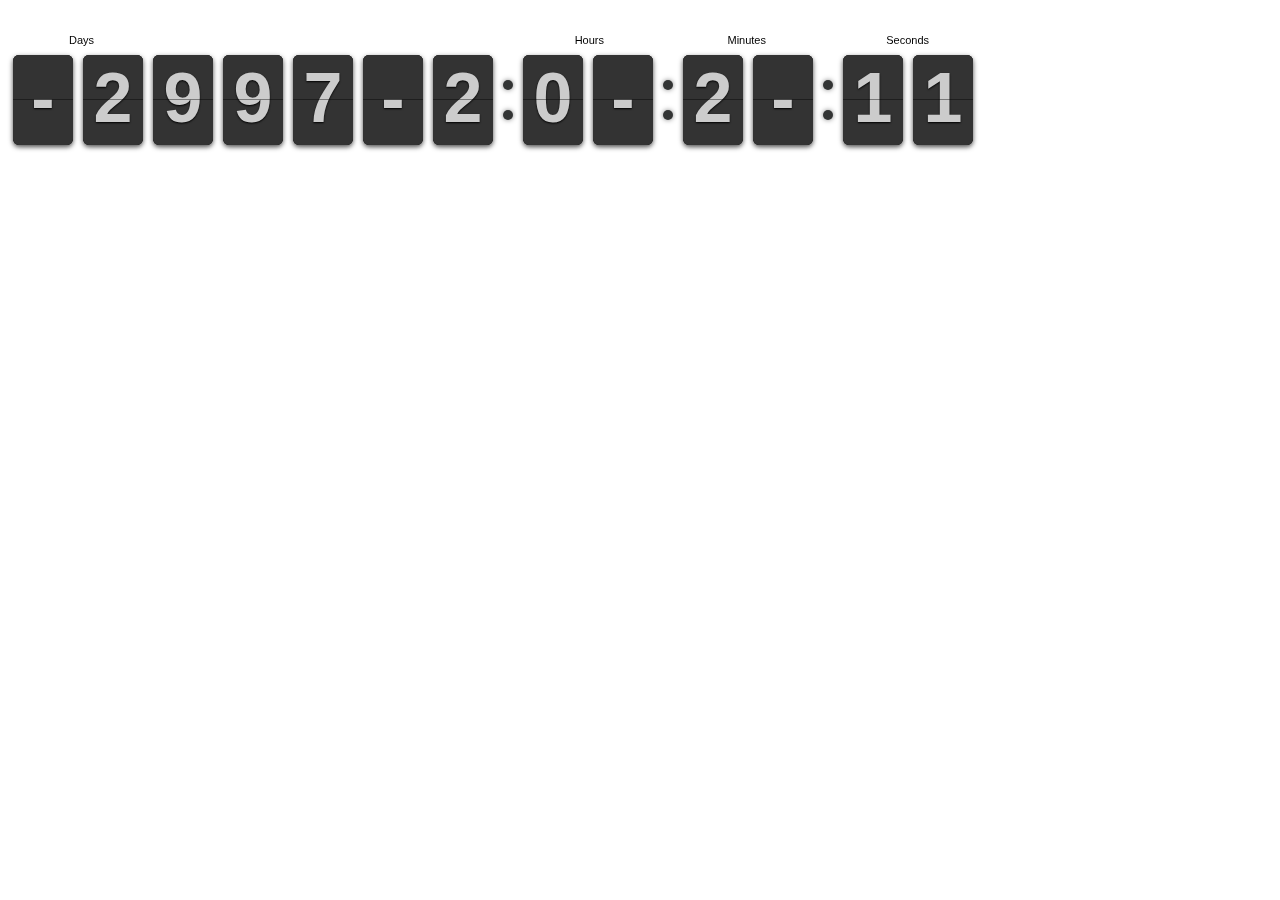
==== MyCount/index.html @ b3af477e "Counter" ====
<html>
	<head>
		<link rel="stylesheet" href="src/flipclock.css">
		<title>Krupesh</title>
		<script src="http://ajax.googleapis.com/ajax/libs/jquery/1.10.2/jquery.min.js"></script>

		<script src="src/flipclock.js"></script>
	</head>
	<body>
		<div class="clock" style="margin:50px auto 0 auto;"></div>

		<script type="text/javascript">
			var clock;

			$(document).ready(function() {

				// Grab the current date
				var currentDate = new Date();

				// Set some date in the future. In this case, it's always Jan 1
				var futureDate  = new Date("May 10, 2018 19:00:00");

				// Calculate the difference in seconds between the future and current date
				var diff = futureDate.getTime() / 1000 - currentDate.getTime() / 1000;

				// Instantiate a coutdown FlipClock
				clock = $('.clock').FlipClock(diff, {
					clockFace: 'DailyCounter',
					countdown: true
				});
			});
		</script>

	</body>
</html>
---- MyCount/src/flipclock.css ----
/* Get the bourbon mixin from http://bourbon.io */
/* Reset */
.flip-clock-wrapper * {
    -webkit-box-sizing: border-box;
    -moz-box-sizing: border-box;
    -ms-box-sizing: border-box;
    -o-box-sizing: border-box;
    box-sizing: border-box;
    -webkit-backface-visibility: hidden;
    -moz-backface-visibility: hidden;
    -ms-backface-visibility: hidden;
    -o-backface-visibility: hidden;
    backface-visibility: hidden;
}

.flip-clock-wrapper a {
  cursor: pointer;
  text-decoration: none;
  color: #ccc; }

.flip-clock-wrapper a:hover {
  color: #fff; }

.flip-clock-wrapper ul {
  list-style: none; }

.flip-clock-wrapper.clearfix:before,
.flip-clock-wrapper.clearfix:after {
  content: " ";
  display: table; }

.flip-clock-wrapper.clearfix:after {
  clear: both; }

.flip-clock-wrapper.clearfix {
  *zoom: 1; }

/* Main */
.flip-clock-wrapper {
  font: normal 11px "Helvetica Neue", Helvetica, sans-serif;
  -webkit-user-select: none; }

.flip-clock-meridium {
  background: none !important;
  box-shadow: 0 0 0 !important;
  font-size: 36px !important; }

.flip-clock-meridium a { color: #313333; }

.flip-clock-wrapper {
  text-align: center;
  position: relative;
  width: 100%;
  margin: 1em;
}

.flip-clock-wrapper:before,
.flip-clock-wrapper:after {
    content: " "; /* 1 */
    display: table; /* 2 */
}
.flip-clock-wrapper:after {
    clear: both;
}

/* Skeleton */
.flip-clock-wrapper ul {
  position: relative;
  float: left;
  margin: 5px;
  width: 60px;
  height: 90px;
  font-size: 80px;
  font-weight: bold;
  line-height: 87px;
  border-radius: 6px;
  background: #000;
}

.flip-clock-wrapper ul li {
  z-index: 1;
  position: absolute;
  left: 0;
  top: 0;
  width: 100%;
  height: 100%;
  line-height: 87px;
  text-decoration: none !important;
}

.flip-clock-wrapper ul li:first-child {
  z-index: 2; }

.flip-clock-wrapper ul li a {
  display: block;
  height: 100%;
  -webkit-perspective: 200px;
  -moz-perspective: 200px;
  perspective: 200px;
  margin: 0 !important;
  overflow: visible !important;
  cursor: default !important; }

.flip-clock-wrapper ul li a div {
  z-index: 1;
  position: absolute;
  left: 0;
  width: 100%;
  height: 50%;
  font-size: 80px;
  overflow: hidden; 
  outline: 1px solid transparent; }

.flip-clock-wrapper ul li a div .shadow {
  position: absolute;
  width: 100%;
  height: 100%;
  z-index: 2; }

.flip-clock-wrapper ul li a div.up {
  -webkit-transform-origin: 50% 100%;
  -moz-transform-origin: 50% 100%;
  -ms-transform-origin: 50% 100%;
  -o-transform-origin: 50% 100%;
  transform-origin: 50% 100%;
  top: 0; }

.flip-clock-wrapper ul li a div.up:after {
  content: "";
  position: absolute;
  top: 44px;
  left: 0;
  z-index: 5;
  width: 100%;
  height: 3px;
  background-color: #000;
  background-color: rgba(0, 0, 0, 0.4); }

.flip-clock-wrapper ul li a div.down {
  -webkit-transform-origin: 50% 0;
  -moz-transform-origin: 50% 0;
  -ms-transform-origin: 50% 0;
  -o-transform-origin: 50% 0;
  transform-origin: 50% 0;
  bottom: 0;
  border-bottom-left-radius: 6px;
  border-bottom-right-radius: 6px;
}

.flip-clock-wrapper ul li a div div.inn {
  position: absolute;
  left: 0;
  z-index: 1;
  width: 100%;
  height: 200%;
  color: #ccc;
  text-shadow: 0 1px 2px #000;
  text-align: center;
  background-color: #333;
  border-radius: 6px;
  font-size: 70px; }

.flip-clock-wrapper ul li a div.up div.inn {
  top: 0; }

.flip-clock-wrapper ul li a div.down div.inn {
  bottom: 0; }

/* PLAY */
.flip-clock-wrapper ul.play li.flip-clock-before {
  z-index: 3; }

.flip-clock-wrapper .flip {   box-shadow: 0 2px 5px rgba(0, 0, 0, 0.7); }

.flip-clock-wrapper ul.play li.flip-clock-active {
  -webkit-animation: asd 0.5s 0.5s linear both;
  -moz-animation: asd 0.5s 0.5s linear both;
  animation: asd 0.5s 0.5s linear both;
  z-index: 5; }

.flip-clock-divider {
  float: left;
  display: inline-block;
  position: relative;
  width: 20px;
  height: 100px; }

.flip-clock-divider:first-child {
  width: 0; }

.flip-clock-dot {
  display: block;
  background: #323434;
  width: 10px;
  height: 10px;
  position: absolute;
  border-radius: 50%;
  box-shadow: 0 0 5px rgba(0, 0, 0, 0.5);
  left: 5px; }

.flip-clock-divider .flip-clock-label {
  position: absolute;
  top: -1.5em;
  right: -86px;
  color: black;
  text-shadow: none; }

.flip-clock-divider.minutes .flip-clock-label {
  right: -88px; }

.flip-clock-divider.seconds .flip-clock-label {
  right: -91px; }

.flip-clock-dot.top {
  top: 30px; }

.flip-clock-dot.bottom {
  bottom: 30px; }

@-webkit-keyframes asd {
  0% {
    z-index: 2; }

  20% {
    z-index: 4; }

  100% {
    z-index: 4; } }

@-moz-keyframes asd {
  0% {
    z-index: 2; }

  20% {
    z-index: 4; }

  100% {
    z-index: 4; } }

@-o-keyframes asd {
  0% {
    z-index: 2; }

  20% {
    z-index: 4; }

  100% {
    z-index: 4; } }

@keyframes asd {
  0% {
    z-index: 2; }

  20% {
    z-index: 4; }

  100% {
    z-index: 4; } }

.flip-clock-wrapper ul.play li.flip-clock-active .down {
  z-index: 2;
  -webkit-animation: turn 0.5s 0.5s linear both;
  -moz-animation: turn 0.5s 0.5s linear both;
  animation: turn 0.5s 0.5s linear both; }

@-webkit-keyframes turn {
  0% {
    -webkit-transform: rotateX(90deg); }

  100% {
    -webkit-transform: rotateX(0deg); } }

@-moz-keyframes turn {
  0% {
    -moz-transform: rotateX(90deg); }

  100% {
    -moz-transform: rotateX(0deg); } }

@-o-keyframes turn {
  0% {
    -o-transform: rotateX(90deg); }

  100% {
    -o-transform: rotateX(0deg); } }

@keyframes turn {
  0% {
    transform: rotateX(90deg); }

  100% {
    transform: rotateX(0deg); } }

.flip-clock-wrapper ul.play li.flip-clock-before .up {
  z-index: 2;
  -webkit-animation: turn2 0.5s linear both;
  -moz-animation: turn2 0.5s linear both;
  animation: turn2 0.5s linear both; }

@-webkit-keyframes turn2 {
  0% {
    -webkit-transform: rotateX(0deg); }

  100% {
    -webkit-transform: rotateX(-90deg); } }

@-moz-keyframes turn2 {
  0% {
    -moz-transform: rotateX(0deg); }

  100% {
    -moz-transform: rotateX(-90deg); } }

@-o-keyframes turn2 {
  0% {
    -o-transform: rotateX(0deg); }

  100% {
    -o-transform: rotateX(-90deg); } }

@keyframes turn2 {
  0% {
    transform: rotateX(0deg); }

  100% {
    transform: rotateX(-90deg); } }

.flip-clock-wrapper ul li.flip-clock-active {
  z-index: 3; }

/* SHADOW */
.flip-clock-wrapper ul.play li.flip-clock-before .up .shadow {
  background: -moz-linear-gradient(top, rgba(0, 0, 0, 0.1) 0%, black 100%);
  background: -webkit-gradient(linear, left top, left bottom, color-stop(0%, rgba(0, 0, 0, 0.1)), color-stop(100%, black));
  background: linear, top, rgba(0, 0, 0, 0.1) 0%, black 100%;
  background: -o-linear-gradient(top, rgba(0, 0, 0, 0.1) 0%, black 100%);
  background: -ms-linear-gradient(top, rgba(0, 0, 0, 0.1) 0%, black 100%);
  background: linear, to bottom, rgba(0, 0, 0, 0.1) 0%, black 100%;
  -webkit-animation: show 0.5s linear both;
  -moz-animation: show 0.5s linear both;
  animation: show 0.5s linear both; }

.flip-clock-wrapper ul.play li.flip-clock-active .up .shadow {
  background: -moz-linear-gradient(top, rgba(0, 0, 0, 0.1) 0%, black 100%);
  background: -webkit-gradient(linear, left top, left bottom, color-stop(0%, rgba(0, 0, 0, 0.1)), color-stop(100%, black));
  background: linear, top, rgba(0, 0, 0, 0.1) 0%, black 100%;
  background: -o-linear-gradient(top, rgba(0, 0, 0, 0.1) 0%, black 100%);
  background: -ms-linear-gradient(top, rgba(0, 0, 0, 0.1) 0%, black 100%);
  background: linear, to bottom, rgba(0, 0, 0, 0.1) 0%, black 100%;
  -webkit-animation: hide 0.5s 0.3s linear both;
  -moz-animation: hide 0.5s 0.3s linear both;
  animation: hide 0.5s 0.3s linear both; }

/*DOWN*/
.flip-clock-wrapper ul.play li.flip-clock-before .down .shadow {
  background: -moz-linear-gradient(top, black 0%, rgba(0, 0, 0, 0.1) 100%);
  background: -webkit-gradient(linear, left top, left bottom, color-stop(0%, black), color-stop(100%, rgba(0, 0, 0, 0.1)));
  background: linear, top, black 0%, rgba(0, 0, 0, 0.1) 100%;
  background: -o-linear-gradient(top, black 0%, rgba(0, 0, 0, 0.1) 100%);
  background: -ms-linear-gradient(top, black 0%, rgba(0, 0, 0, 0.1) 100%);
  background: linear, to bottom, black 0%, rgba(0, 0, 0, 0.1) 100%;
  -webkit-animation: show 0.5s linear both;
  -moz-animation: show 0.5s linear both;
  animation: show 0.5s linear both; }

.flip-clock-wrapper ul.play li.flip-clock-active .down .shadow {
  background: -moz-linear-gradient(top, black 0%, rgba(0, 0, 0, 0.1) 100%);
  background: -webkit-gradient(linear, left top, left bottom, color-stop(0%, black), color-stop(100%, rgba(0, 0, 0, 0.1)));
  background: linear, top, black 0%, rgba(0, 0, 0, 0.1) 100%;
  background: -o-linear-gradient(top, black 0%, rgba(0, 0, 0, 0.1) 100%);
  background: -ms-linear-gradient(top, black 0%, rgba(0, 0, 0, 0.1) 100%);
  background: linear, to bottom, black 0%, rgba(0, 0, 0, 0.1) 100%;
  -webkit-animation: hide 0.5s 0.3s linear both;
  -moz-animation: hide 0.5s 0.3s linear both;
  animation: hide 0.5s 0.2s linear both; }

@-webkit-keyframes show {
  0% {
    opacity: 0; }

  100% {
    opacity: 1; } }

@-moz-keyframes show {
  0% {
    opacity: 0; }

  100% {
    opacity: 1; } }

@-o-keyframes show {
  0% {
    opacity: 0; }

  100% {
    opacity: 1; } }

@keyframes show {
  0% {
    opacity: 0; }

  100% {
    opacity: 1; } }

@-webkit-keyframes hide {
  0% {
    opacity: 1; }

  100% {
    opacity: 0; } }

@-moz-keyframes hide {
  0% {
    opacity: 1; }

  100% {
    opacity: 0; } }

@-o-keyframes hide {
  0% {
    opacity: 1; }

  100% {
    opacity: 0; } }

@keyframes hide {
  0% {
    opacity: 1; }

  100% {
    opacity: 0; } }
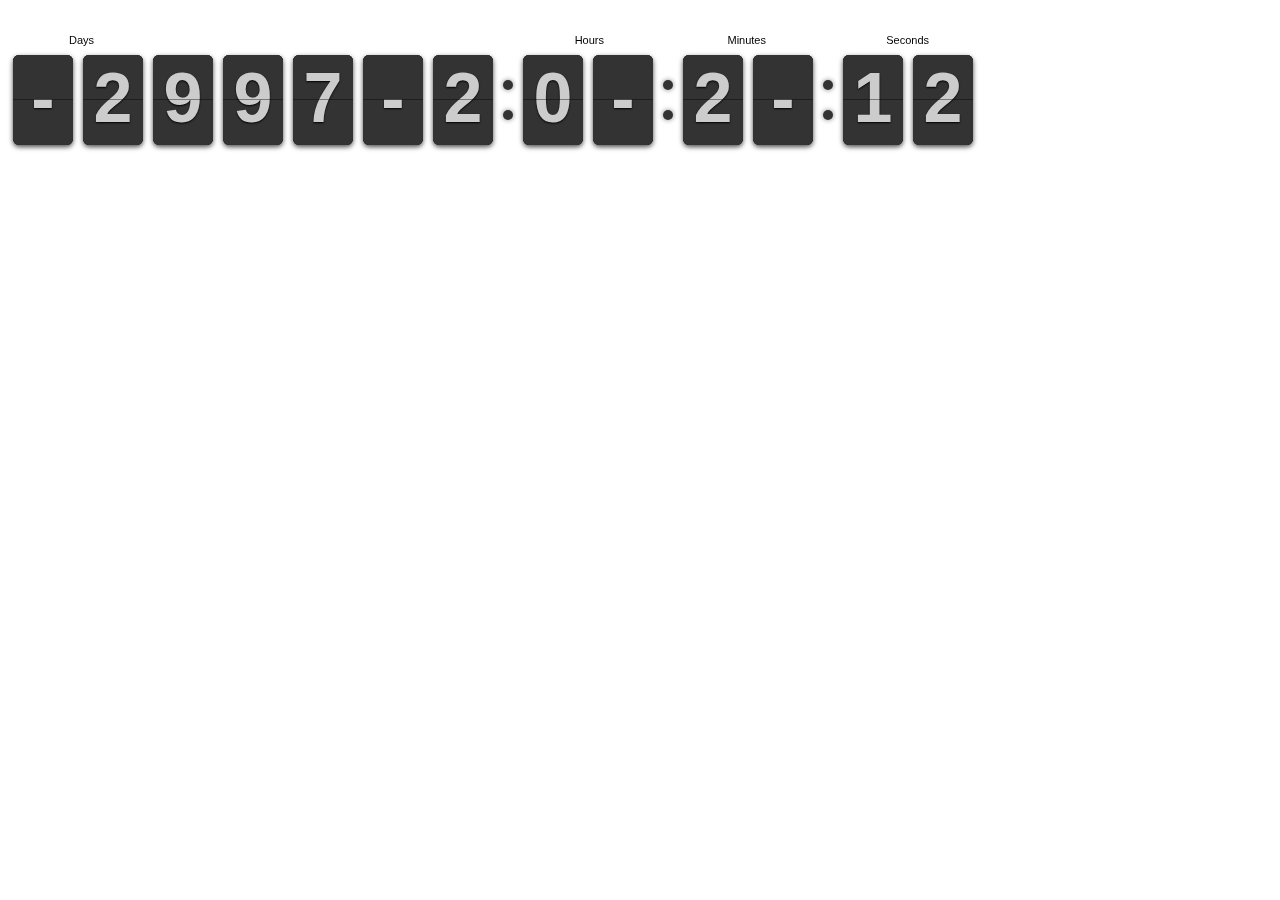
==== commit 47a4a83c: "safe" ====
--- a/MyCount/index.html
+++ b/MyCount/index.html
@@ -2,7 +2,7 @@
 	<head>
 		<link rel="stylesheet" href="src/flipclock.css">
 		<title>Krupesh</title>
-		<script src="http://ajax.googleapis.com/ajax/libs/jquery/1.10.2/jquery.min.js"></script>
+		<script src="https://ajax.googleapis.com/ajax/libs/jquery/1.10.2/jquery.min.js"></script>
 
 		<script src="src/flipclock.js"></script>
 	</head>
